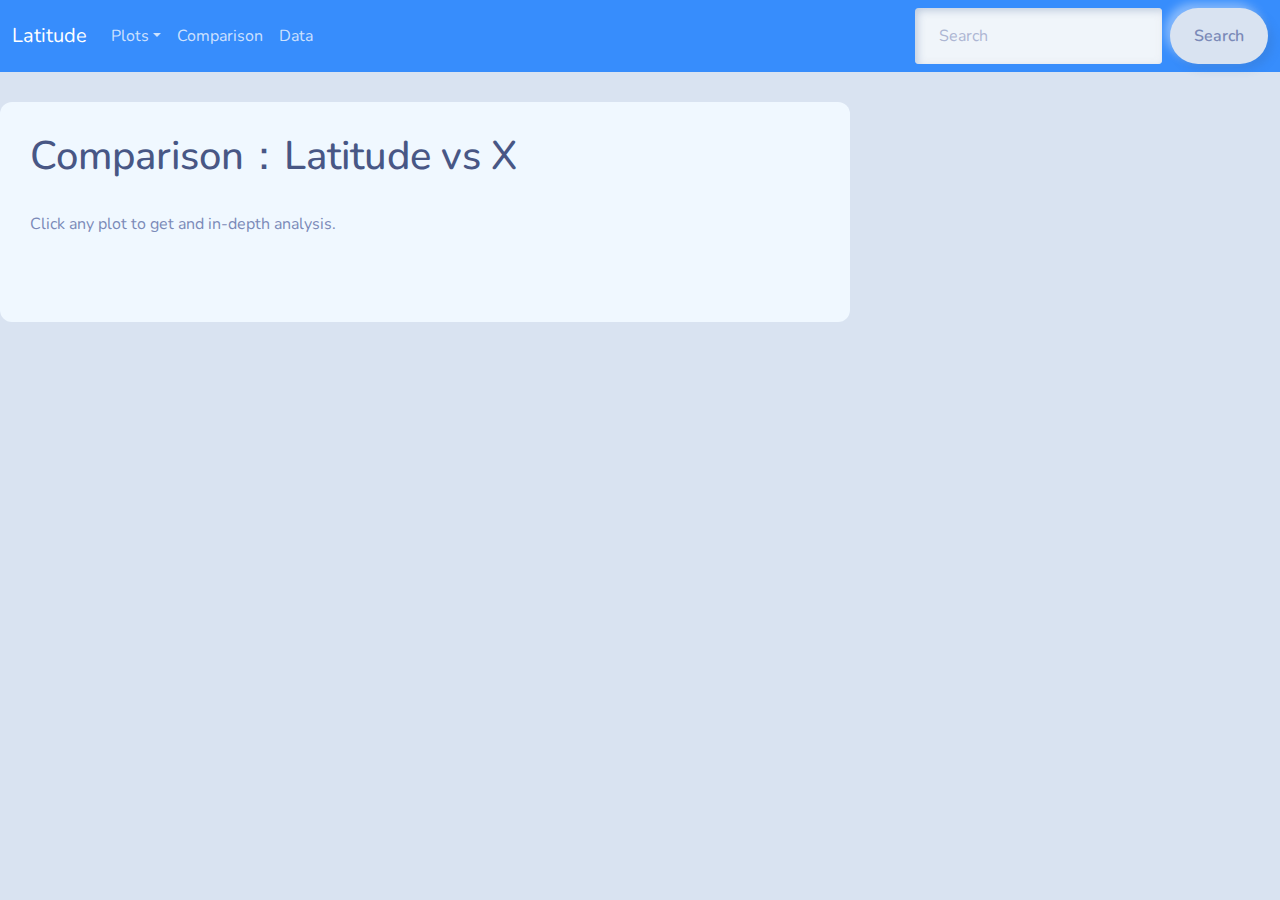
==== comparisons.html @ cfdc31f1 "add comparisons" ====
<!DOCTYPE html>
<html lang = "en-us">

<head>
    <meta charset = "UTF-8">
    <title>Latitude</title>
    <link rel = 'stylesheet' href = 'assets/css/bootstrap.css'>
    <link rel = 'stylesheet' type = 'text/css' href = 'assets/css/container.css'>
    <script src="https://ajax.googleapis.com/ajax/libs/jquery/3.5.1/jquery.min.js"></script>
    <script src="https://cdnjs.cloudflare.com/ajax/libs/popper.js/1.16.0/umd/popper.min.js"></script>
    <!-- JavaScript Bundle with Popper -->
    <script src="https://cdn.jsdelivr.net/npm/bootstrap@5.0.2/dist/js/bootstrap.bundle.min.js" integrity="sha384-MrcW6ZMFYlzcLA8Nl+NtUVF0sA7MsXsP1UyJoMp4YLEuNSfAP+JcXn/tWtIaxVXM" crossorigin="anonymous"></script>
</head>

<body>
    <nav class="navbar navbar-expand-lg navbar-dark bg-primary">
        <div class="container-fluid">
          <a class="navbar-brand" href="#">Latitude</a>
          <button class="navbar-toggler" type="button" data-bs-toggle="collapse" data-bs-target="#navbarColor01" aria-controls="navbarColor01" aria-expanded="false" aria-label="Toggle navigation">
            <span class="navbar-toggler-icon"></span>
          </button>
         
          <div class="collapse navbar-collapse" id="navbarColor01">
            <ul class="navbar-nav me-auto">
                <li class="nav-item dropdown">
                    <a class="nav-link dropdown-toggle" data-bs-toggle="dropdown" href="#" role="button" aria-haspopup="true" aria-expanded="false">Plots</a>
                    <div class="dropdown-menu">
                      <a class="dropdown-item" href="#">Max Temperature</a>
                      <a class="dropdown-item" href="#">Humidity</a>
                      <a class="dropdown-item" href="#">Cloudiness</a>
                      <a class="dropdown-item" href="#">Wind Speed</a>
                    </div>
                  </li>
              <li class="nav-item">
                <a class="nav-link" href="#">Comparison</a>
              </li>
              <li class="nav-item">
                <a class="nav-link" href="#">Data</a>
              </li>
            </ul>
            <form class="d-flex">
              <input class="form-control me-sm-2" type="text" placeholder="Search">
              <button class="btn btn-secondary my-2 my-sm-0" type="submit">Search</button>
            </form>
          </div>
        </div>
      </nav>
    <div id ='box' class='topMiddle'>
        <h1>Comparison：Latitude vs X</h1>
        <hr>
        <p>Click any plot to get and in-depth analysis.</p>
        <div class = 'smallContainer'>
            
        </div>
    </div>
---- assets/css/container.css ----
.topContainer{

    width: 1250px;
    height:600px;
    position: center;
    overflow: hidden;
    margin: 0 auto;
    top:30px;
}

.topLeft{
    width: 800px;
    float: left;
    position:relative;
    text-align: left;
    padding: 30px;
    top:30px;
}

.topRight{
    width:400px;
    float:right;
    position:relative;
    text-align:left;
    padding:30px;
    top:30px;
}

.topMiddle{
    width:850px;
    float:left;
    position:relative;
    text-align:left;
    padding:30px;
    top:30px;
}

.smallContainer{
    width:400px;
    position:relative;
    text-align:center;
    padding:20px;
}

#box{
    background-color: aliceblue;
    border-style: revert;
    border-width:1.5px;
    border-radius: 12px;
    padding-top:30px;
}
.pic{
    object-fit:contain;
    padding:5px;
    width:150px;
    height:150px;
}
@media (max-width:800px) {

.topContainer{

    width: 800px;
    height:2000px;
    position: center;
    overflow: hidden;
    margin: 0 auto;
    top:30px;
    }
.topLeft{
    width:700px;
    position:relative;
    float:left;
    padding:30px;
    top:30px;
    text-align: left;
}

.topRight{
    width:700px;
    position:relative;
    padding:30px;
    top: 60px;
    float:left;
}
#box{
    padding-top: 30px;
}

.smallContainer{
    width:800px;
    position:relative;
    text-align:center;
    padding:20px;
}
}
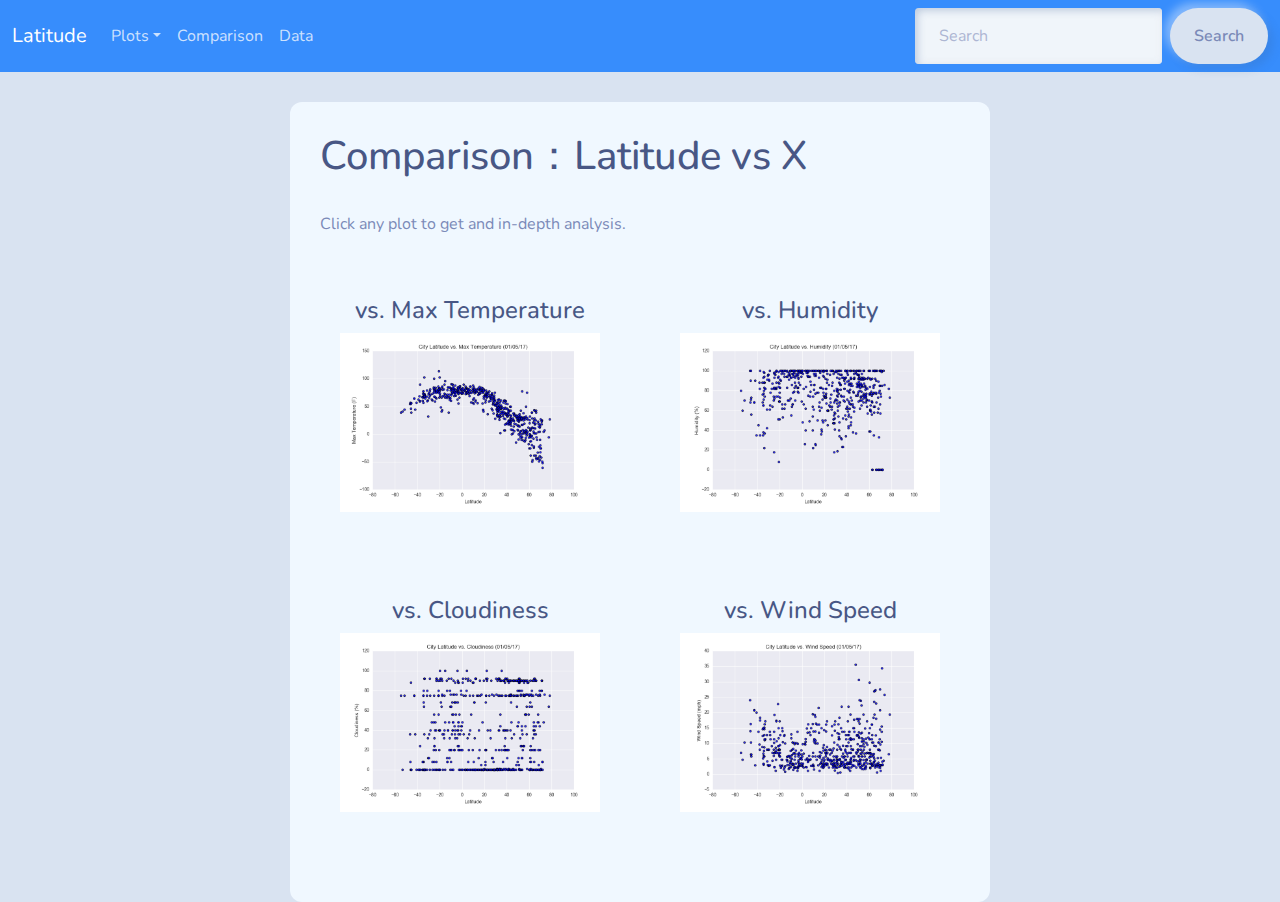
==== commit f6a63068: "comparison" ====
--- a/comparisons.html
+++ b/comparisons.html
@@ -46,11 +46,25 @@
         </div>
       </nav>
     <div id ='box' class='topMiddle'>
-        <h1>Comparison：Latitude vs X</h1>
+        <h1 style="text-align: left;">Comparison：Latitude vs X</h1>
         <hr>
-        <p>Click any plot to get and in-depth analysis.</p>
-        <div class = 'smallContainer'>
-            
+        <p style="text-align: left;">Click any plot to get and in-depth analysis.</p>
+        <br>
+        <div class = 'smallleftContainer'>
+            <h4>vs. Max Temperature</h4>
+            <img width= 100%; height = auto; src = "assets/images/Fig1.png" alt='fig1'/>
+        </div>
+        <div class = 'smallrightContainer'>
+            <h4>vs. Humidity</h4>
+            <img width= 100%; height = auto; src = "assets/images/Fig2.png" alt='fig2'/>
+        </div>
+        <div class = 'smallleftContainer'>
+            <h4>vs. Cloudiness</h4>
+            <img width= 100%; height = auto; src = "assets/images/Fig3.png" alt='fig3'/>
+        </div>
+        <div class = 'smallrightContainer'>
+            <h4>vs. Wind Speed</h4>
+            <img width= 100%; height = auto; src = "assets/images/Fig4.png" alt='fig4'/>
         </div>
     </div>
     --- a/assets/css/container.css
+++ b/assets/css/container.css
@@ -29,19 +29,29 @@
 }
 
 .topMiddle{
-    width:850px;
-    float:left;
+    width:700px;
+    height:800px;
     position:relative;
-    text-align:left;
     padding:30px;
     top:30px;
+    margin: 0 auto;
 }
 
-.smallContainer{
-    width:400px;
+.smallleftContainer{
+    width:300px;
+    height: 300px;
+    float: left;
     position:relative;
-    text-align:center;
     padding:20px;
+    text-align: center;
+}
+.smallrightContainer{
+    width:300px;
+    height: 300px;
+    float: right;
+    position:relative;
+    padding:20px;
+    text-align: center;
 }
 
 #box{
@@ -88,10 +98,28 @@
     padding-top: 30px;
 }
 
-.smallContainer{
-    width:800px;
+.topMiddle{
+    width:700px;
+    height:2200px;
+    position:relative;
+    padding:30px;
+    top:30px;
+    margin: 0 auto;
+}
+
+.smallleftContainer{
+    width:600px;
+    height: 520px;
     position:relative;
     text-align:center;
     padding:20px;
 }
+.smallrightContainer{
+    width:600px;
+    height: 520px;
+    position:relative;
+    text-align:center;
+    float:left;
+    padding:20px;
+}
 }